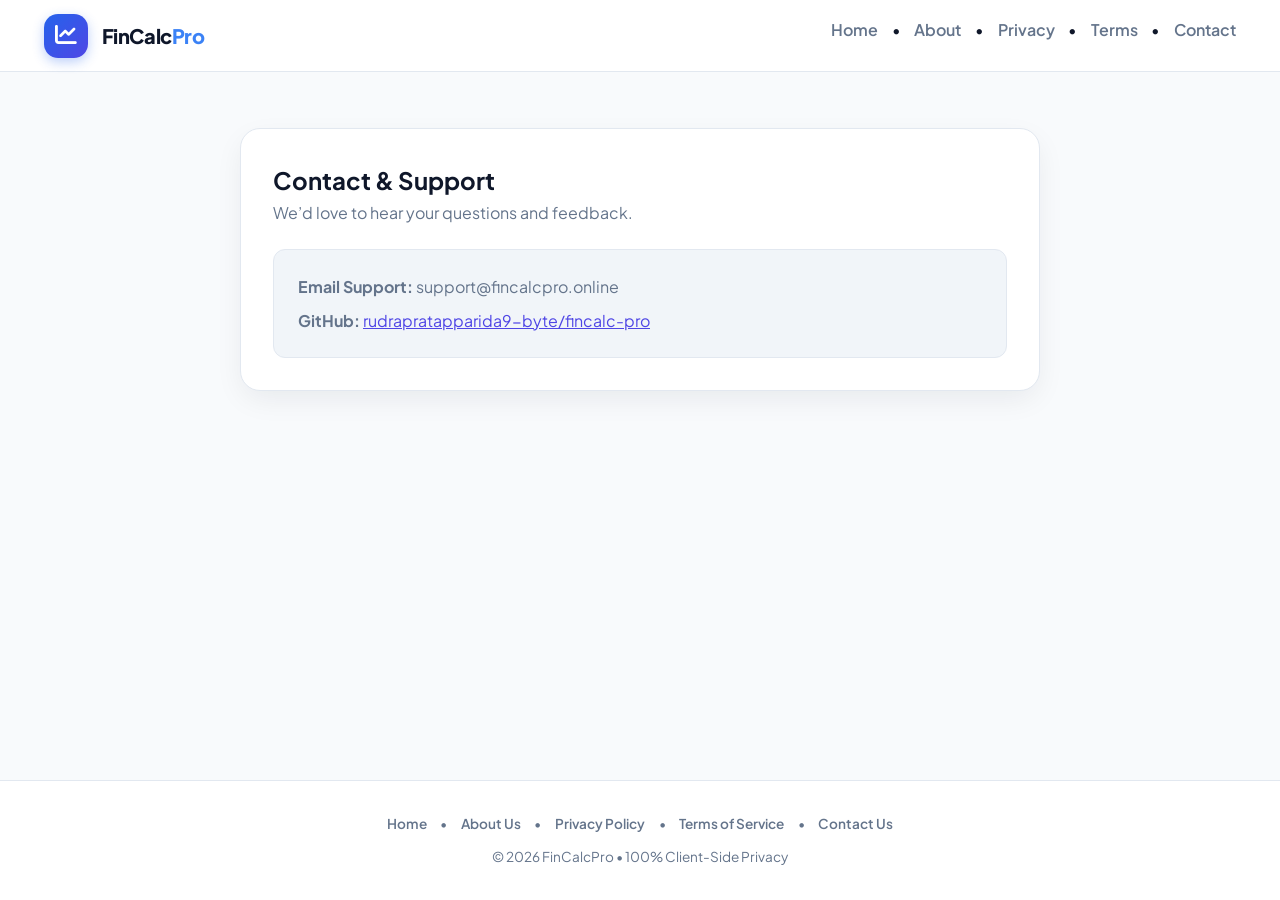
==== contact.html @ d6506826 "Add missing about.html, terms.html, and contact.html navigation pages" ====
<!DOCTYPE html>
<html lang="en" data-theme="light">
<head>
  <meta charset="UTF-8">
  <meta name="viewport" content="width=device-width, initial-scale=1.0">
  <title>Contact Us – FinCalcPro</title>
  <link rel="icon" type="image/svg+xml" href="icons/icon-512.svg">
  <link rel="preconnect" href="https://fonts.googleapis.com">
  <link href="https://fonts.googleapis.com/css2?family=Plus+Jakarta+Sans:wght@400;500;600;700;800&display=swap" rel="stylesheet">
  <link rel="stylesheet" href="https://cdnjs.cloudflare.com/ajax/libs/font-awesome/6.5.1/css/all.min.css">
  <script async src="https://pagead2.googlesyndication.com/pagead/js/adsbygoogle.js?client=ca-pub-6931746397574530" crossorigin="anonymous"></script>
  <link rel="stylesheet" href="styles.css">
</head>
<body>
  <header class="app-header">
    <div class="header-container">
      <div class="brand-group">
        <a href="index.html" class="brand-link">
          <div class="brand-icon"><i class="fa-solid fa-chart-line"></i></div>
          <div><h1 class="brand-title">FinCalc<span class="brand-accent">Pro</span></h1></div>
        </a>
      </div>
      <div class="footer-links" style="margin-left: auto;">
        <a href="index.html">Home</a> &bull;
        <a href="about.html">About</a> &bull;
        <a href="privacy.html">Privacy</a> &bull;
        <a href="terms.html">Terms</a> &bull;
        <a href="contact.html">Contact</a>
      </div>
    </div>
  </header>
  <main class="main-content">
    <div class="card" style="max-width: 800px; margin: 2rem auto;">
      <h2>Contact &amp; Support</h2>
      <p style="color: var(--text-muted); margin-bottom: 1.5rem;">We’d love to hear your questions and feedback.</p>
      <div style="background: var(--bg-card-subtle); border: 1px solid var(--border-color); border-radius: 12px; padding: 1.5rem;">
        <p style="color: var(--text-muted); margin-bottom: 0.5rem;"><strong>Email Support:</strong> support@fincalcpro.online</p>
        <p style="color: var(--text-muted);"><strong>GitHub:</strong> <a href="https://github.com/rudrapratapparida9-byte/fincalc-pro" target="_blank" style="color: var(--primary);">rudrapratapparida9-byte/fincalc-pro</a></p>
      </div>
    </div>
  </main>
  <footer class="app-footer">
    <div class="footer-links">
      <a href="index.html">Home</a> &bull;
      <a href="about.html">About Us</a> &bull;
      <a href="privacy.html">Privacy Policy</a> &bull;
      <a href="terms.html">Terms of Service</a> &bull;
      <a href="contact.html">Contact Us</a>
    </div>
    <p>&copy; 2026 FinCalcPro &bull; 100% Client-Side Privacy</p>
  </footer>
</body>
</html>
---- styles.css ----
/* ==========================================================================
   FinCalcPro - Smart Financial Suite Design System
   ========================================================================== */

:root {
  --bg-main: #f8fafc;
  --bg-card: #ffffff;
  --bg-card-subtle: #f1f5f9;
  --border-color: #e2e8f0;
  --border-focus: #4f46e5;

  --text-main: #0f172a;
  --text-muted: #64748b;
  --text-sub: #334155;

  --primary: #4f46e5;
  --primary-hover: #4338ca;
  --primary-light: #eef2ff;
  --primary-glow: rgba(79, 70, 229, 0.2);

  --accent-cyan: #06b6d4;
  --accent-teal: #0d9488;
  --success: #10b981;
  --danger: #ef4444;

  --radius-sm: 8px;
  --radius-md: 14px;
  --radius-lg: 20px;
  --radius-full: 9999px;

  --shadow-sm: 0 1px 2px 0 rgba(0, 0, 0, 0.05);
  --shadow-md: 0 4px 14px -1px rgba(15, 23, 42, 0.08);
  --shadow-lg: 0 10px 30px -4px rgba(15, 23, 42, 0.08);

  --font-sans: 'Plus Jakarta Sans', system-ui, -apple-system, sans-serif;
  --font-mono: 'JetBrains Mono', monospace;
  --transition: all 0.2s cubic-bezier(0.4, 0, 0.2, 1);
}

[data-theme="dark"] {
  --bg-main: #090d16;
  --bg-card: #111827;
  --bg-card-subtle: #1f293d;
  --border-color: #1e293b;
  --border-focus: #6366f1;

  --text-main: #f8fafc;
  --text-muted: #94a3b8;
  --text-sub: #cbd5e1;

  --primary: #6366f1;
  --primary-hover: #4f46e5;
  --primary-light: rgba(99, 102, 241, 0.15);
}

*, *::before, *::after {
  box-sizing: border-box;
  margin: 0;
  padding: 0;
}

body {
  font-family: var(--font-sans);
  background-color: var(--bg-main);
  color: var(--text-main);
  line-height: 1.6;
  min-height: 100vh;
  display: flex;
  flex-direction: column;
}

/* Header */
.app-header {
  background: var(--bg-card);
  border-bottom: 1px solid var(--border-color);
  position: sticky;
  top: 0;
  z-index: 50;
  backdrop-filter: blur(12px);
}

.header-container {
  max-width: 1240px;
  margin: 0 auto;
  padding: 0.85rem 1.5rem;
  display: flex;
  align-items: center;
  justify-content: space-between;
  gap: 1rem;
}

.brand-group {
  display: flex;
  align-items: center;
}

.brand-link {
  display: flex;
  align-items: center;
  gap: 0.85rem;
  text-decoration: none;
  color: inherit;
}

.brand-icon {
  width: 44px;
  height: 44px;
  border-radius: var(--radius-md);
  background: linear-gradient(135deg, #2563eb, #4f46e5);
  color: #ffffff;
  display: flex;
  align-items: center;
  justify-content: center;
  font-size: 1.35rem;
  box-shadow: 0 4px 12px rgba(37, 99, 235, 0.3);
}

.brand-title {
  font-size: 1.25rem;
  font-weight: 800;
  letter-spacing: -0.02em;
}

.brand-accent {
  color: #3b82f6;
}

.brand-tagline {
  font-size: 0.65rem;
  font-weight: 800;
  color: var(--text-muted);
  letter-spacing: 0.08em;
  display: block;
}

.nav-tabs {
  display: flex;
  align-items: center;
  gap: 4px;
  background: var(--bg-card-subtle);
  padding: 4px;
  border-radius: var(--radius-full);
  border: 1px solid var(--border-color);
}

.tab-btn {
  padding: 6px 14px;
  border-radius: var(--radius-full);
  border: none;
  background: transparent;
  color: var(--text-muted);
  font-size: 0.85rem;
  font-weight: 600;
  cursor: pointer;
  display: flex;
  align-items: center;
  gap: 6px;
  transition: var(--transition);
}

.tab-btn:hover {
  color: var(--text-main);
}

.tab-btn.active {
  background: var(--bg-card);
  color: var(--primary);
  box-shadow: var(--shadow-sm);
}

.header-controls {
  display: flex;
  align-items: center;
  gap: 0.65rem;
}

.currency-picker {
  position: relative;
  display: flex;
  align-items: center;
}

.currency-select {
  padding: 6px 28px 6px 28px;
  border-radius: var(--radius-full);
  border: 1px solid var(--border-color);
  background: var(--bg-card);
  color: var(--text-main);
  font-family: var(--font-sans);
  font-size: 0.82rem;
  font-weight: 700;
  appearance: none;
  cursor: pointer;
}

.currency-icon {
  position: absolute;
  left: 10px;
  font-size: 0.85rem;
  color: #f59e0b;
  pointer-events: none;
}

.btn-icon {
  width: 36px;
  height: 36px;
  border-radius: var(--radius-full);
  border: 1px solid var(--border-color);
  background: var(--bg-card);
  color: var(--text-muted);
  cursor: pointer;
  display: flex;
  align-items: center;
  justify-content: center;
}

.btn-icon:hover {
  color: var(--primary);
}

/* Hero Section */
.hero-section {
  text-align: center;
  padding: 3rem 1.5rem 2rem;
  background: radial-gradient(circle at 50% 0%, rgba(79, 70, 229, 0.08) 0%, transparent 70%);
}

.hero-container {
  max-width: 860px;
  margin: 0 auto;
}

.hero-badge {
  display: inline-flex;
  align-items: center;
  gap: 6px;
  background: #ecfdf5;
  color: #059669;
  border: 1px solid #a7f3d0;
  padding: 4px 14px;
  border-radius: var(--radius-full);
  font-size: 0.75rem;
  font-weight: 700;
  letter-spacing: 0.04em;
  margin-bottom: 1.25rem;
}

[data-theme="dark"] .hero-badge {
  background: rgba(16, 185, 129, 0.15);
  color: #34d399;
  border-color: rgba(52, 211, 153, 0.3);
}

.hero-title {
  font-size: 2.5rem;
  font-weight: 800;
  letter-spacing: -0.02em;
  margin-bottom: 0.85rem;
  line-height: 1.2;
}

.gradient-text {
  background: linear-gradient(135deg, #2563eb, #06b6d4);
  -webkit-background-clip: text;
  -webkit-text-fill-color: transparent;
}

.hero-subtitle {
  color: var(--text-muted);
  font-size: 1.05rem;
  margin-bottom: 1.75rem;
}

.quick-jump-row {
  display: flex;
  align-items: center;
  justify-content: center;
  gap: 8px;
  flex-wrap: wrap;
}

.quick-jump-label {
  font-size: 0.82rem;
  font-weight: 700;
  color: var(--text-muted);
}

.jump-pill {
  padding: 4px 12px;
  border-radius: var(--radius-full);
  border: 1px solid var(--border-color);
  background: var(--bg-card);
  color: var(--text-sub);
  font-size: 0.8rem;
  font-weight: 600;
  cursor: pointer;
  transition: var(--transition);
}

.jump-pill:hover {
  border-color: var(--primary);
  color: var(--primary);
}

/* Ad Placement */
.ad-container-wrap {
  max-width: 1200px;
  margin: 1.5rem auto;
  padding: 0 1.5rem;
}

.ad-slot-card {
  background: var(--bg-card-subtle);
  border: 1px dashed var(--border-color);
  border-radius: var(--radius-md);
  padding: 0.75rem;
  text-align: center;
}

.ad-slot-tag {
  font-size: 0.65rem;
  font-weight: 700;
  letter-spacing: 0.05em;
  color: var(--text-muted);
  margin-bottom: 4px;
  display: block;
}

/* Main Content & Panels */
.main-content {
  max-width: 1240px;
  width: 100%;
  margin: 0 auto;
  padding: 1.5rem 1.5rem 4rem;
  flex: 1;
}

.calc-panel {
  display: none;
}

.calc-panel.active {
  display: block;
  animation: fadeIn 0.3s ease;
}

@keyframes fadeIn {
  from { opacity: 0; transform: translateY(6px); }
  to { opacity: 1; transform: translateY(0); }
}

.panel-grid {
  display: grid;
  grid-template-columns: 1fr 1.15fr;
  gap: 2rem;
}

.card {
  background: var(--bg-card);
  border: 1px solid var(--border-color);
  border-radius: var(--radius-lg);
  padding: 2rem;
  box-shadow: var(--shadow-lg);
}

.card-header {
  display: flex;
  align-items: center;
  justify-content: space-between;
  margin-bottom: 1.75rem;
}

.card-header h3 {
  font-size: 1.15rem;
  font-weight: 700;
  display: flex;
  align-items: center;
  gap: 8px;
}

.calc-type-badge {
  font-size: 0.72rem;
  font-weight: 700;
  padding: 3px 8px;
  border-radius: var(--radius-sm);
  background: var(--primary-light);
  color: var(--primary);
}

.status-live {
  font-size: 0.75rem;
  font-weight: 700;
  color: var(--success);
  display: flex;
  align-items: center;
  gap: 4px;
}

.status-live i {
  font-size: 0.55rem;
}

/* Forms */
.form-group {
  margin-bottom: 1.25rem;
}

.form-row {
  display: flex;
  gap: 1rem;
}

.flex-1 {
  flex: 1;
}

.label-row {
  display: flex;
  justify-content: space-between;
  align-items: center;
  margin-bottom: 0.5rem;
}

.label-row label, .form-group label {
  font-size: 0.88rem;
  font-weight: 700;
  color: var(--text-main);
}

.val-display {
  font-family: var(--font-mono);
  font-weight: 700;
  font-size: 0.88rem;
  color: var(--primary);
}

.custom-slider {
  width: 100%;
  height: 6px;
  border-radius: 4px;
  background: var(--border-color);
  outline: none;
  -webkit-appearance: none;
  cursor: pointer;
  accent-color: var(--primary);
  margin-bottom: 8px;
}

.form-input, .form-select {
  width: 100%;
  padding: 0.65rem 0.85rem;
  border-radius: var(--radius-md);
  border: 1px solid var(--border-color);
  background: var(--bg-card-subtle);
  color: var(--text-main);
  font-family: var(--font-mono);
  font-size: 0.95rem;
  font-weight: 600;
  outline: none;
  transition: var(--transition);
}

.form-input:focus, .form-select:focus {
  border-color: var(--primary);
  box-shadow: 0 0 0 3px var(--primary-light);
}

/* Big Metric Card */
.big-metric-card {
  background: linear-gradient(135deg, rgba(79, 70, 229, 0.08), rgba(6, 182, 212, 0.08));
  border: 1px solid var(--border-color);
  border-radius: var(--radius-md);
  padding: 1.5rem;
  text-align: center;
  margin-bottom: 1.5rem;
}

.big-metric-card.green-accent {
  background: linear-gradient(135deg, rgba(16, 185, 129, 0.08), rgba(6, 182, 212, 0.08));
}

.big-metric-card.purple-accent {
  background: linear-gradient(135deg, rgba(168, 85, 247, 0.08), rgba(79, 70, 229, 0.08));
}

.big-metric-card.teal-accent {
  background: linear-gradient(135deg, rgba(13, 148, 136, 0.08), rgba(59, 130, 246, 0.08));
}

.metric-label {
  font-size: 0.75rem;
  font-weight: 800;
  letter-spacing: 0.06em;
  color: var(--text-muted);
  display: block;
  margin-bottom: 4px;
}

.metric-big-val {
  font-family: var(--font-mono);
  font-size: 2.25rem;
  font-weight: 800;
  color: var(--primary);
  display: block;
  letter-spacing: -0.02em;
}

.text-success { color: var(--success) !important; }
.text-accent { color: #f59e0b !important; }
.text-highlight { color: #8b5cf6 !important; }

.metric-sub {
  font-size: 0.82rem;
  color: var(--text-muted);
  font-weight: 600;
}

/* Summary Grid */
.summary-stats-grid {
  display: grid;
  grid-template-columns: 1fr 1fr;
  gap: 1rem;
  margin-bottom: 1.5rem;
}

.stat-box {
  background: var(--bg-card-subtle);
  border: 1px solid var(--border-color);
  border-radius: var(--radius-md);
  padding: 1rem;
}

.stat-label {
  font-size: 0.75rem;
  font-weight: 700;
  color: var(--text-muted);
  display: block;
  margin-bottom: 2px;
}

.stat-val {
  font-family: var(--font-mono);
  font-size: 1.15rem;
  font-weight: 800;
  color: var(--text-main);
}

.chart-wrapper {
  height: 240px;
  position: relative;
}

/* Guide Section */
.guide-section {
  margin-top: 3rem;
}

.guide-article {
  background: var(--bg-card);
  border: 1px solid var(--border-color);
  border-radius: var(--radius-lg);
  padding: 2rem;
}

.guide-article h2 {
  font-size: 1.4rem;
  font-weight: 800;
  margin-bottom: 1rem;
}

.guide-article h3 {
  font-size: 1.1rem;
  font-weight: 700;
  margin-top: 1.25rem;
  margin-bottom: 0.5rem;
}

.guide-article p {
  color: var(--text-muted);
  font-size: 0.92rem;
  line-height: 1.7;
  margin-bottom: 1rem;
}

/* Footer */
.app-footer {
  background: var(--bg-card);
  border-top: 1px solid var(--border-color);
  padding: 2rem 1.5rem;
  text-align: center;
  font-size: 0.85rem;
  color: var(--text-muted);
}

.footer-links {
  margin-bottom: 0.75rem;
  display: flex;
  align-items: center;
  justify-content: center;
  gap: 0.85rem;
  flex-wrap: wrap;
}

.footer-links a {
  color: var(--text-muted);
  text-decoration: none;
  font-weight: 600;
}

.footer-links a:hover {
  color: var(--primary);
}

/* Responsive */
@media (max-width: 960px) {
  .nav-tabs {
    order: 3;
    width: 100%;
    overflow-x: auto;
    justify-content: flex-start;
  }
  .header-container {
    flex-wrap: wrap;
  }
  .panel-grid {
    grid-template-columns: 1fr;
  }
  .hero-title {
    font-size: 1.85rem;
  }
}
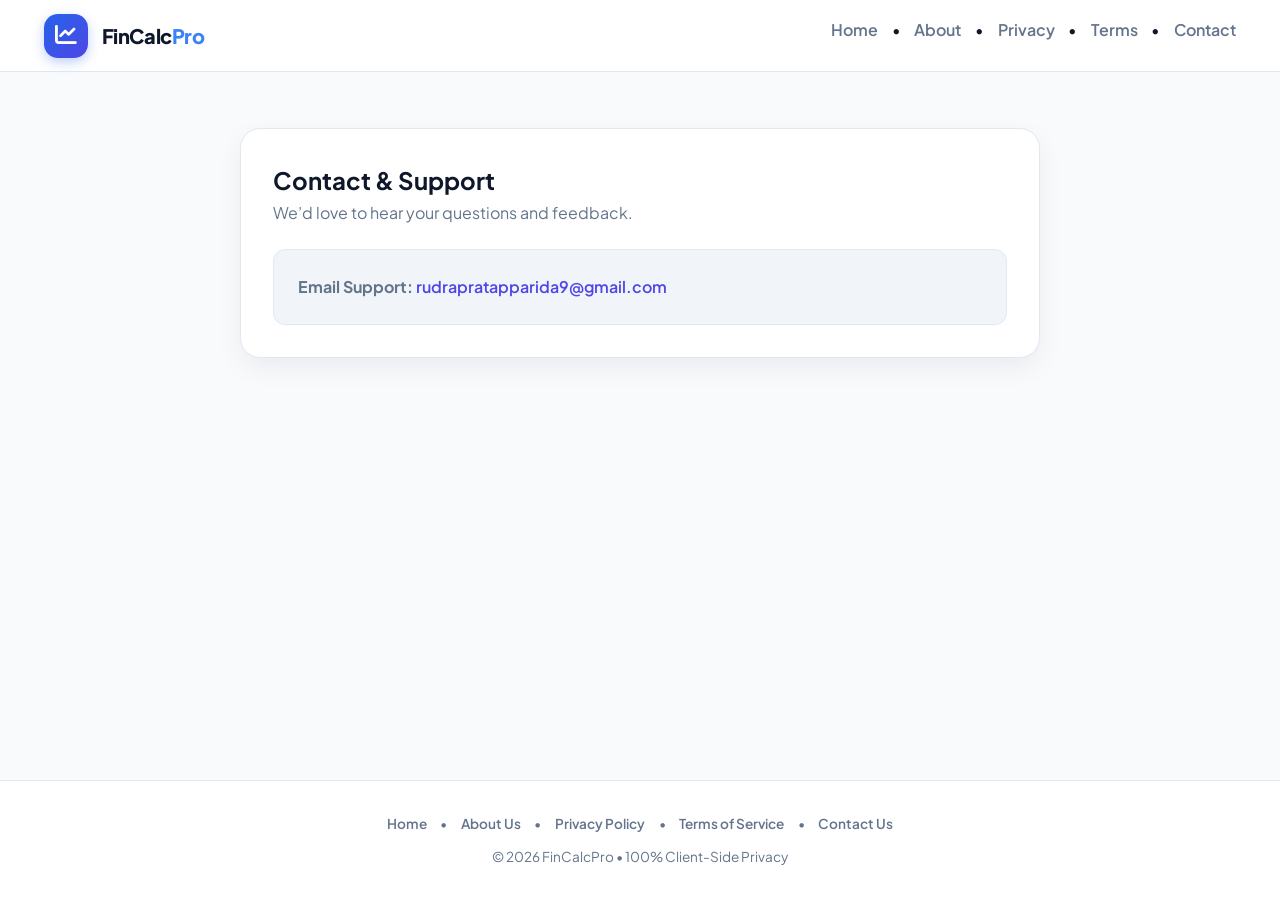
==== commit a3d39d43: "Update contact email to rudrapratapparida9@gmail.com and remove GitHub link" ====
--- a/contact.html
+++ b/contact.html
@@ -34,8 +34,7 @@
       <h2>Contact &amp; Support</h2>
       <p style="color: var(--text-muted); margin-bottom: 1.5rem;">We’d love to hear your questions and feedback.</p>
       <div style="background: var(--bg-card-subtle); border: 1px solid var(--border-color); border-radius: 12px; padding: 1.5rem;">
-        <p style="color: var(--text-muted); margin-bottom: 0.5rem;"><strong>Email Support:</strong> support@fincalcpro.online</p>
-        <p style="color: var(--text-muted);"><strong>GitHub:</strong> <a href="https://github.com/rudrapratapparida9-byte/fincalc-pro" target="_blank" style="color: var(--primary);">rudrapratapparida9-byte/fincalc-pro</a></p>
+        <p style="color: var(--text-muted); margin-bottom: 0;"><strong>Email Support:</strong> <a href="mailto:rudrapratapparida9@gmail.com" style="color: var(--primary); font-weight: 600; text-decoration: none;">rudrapratapparida9@gmail.com</a></p>
       </div>
     </div>
   </main>
